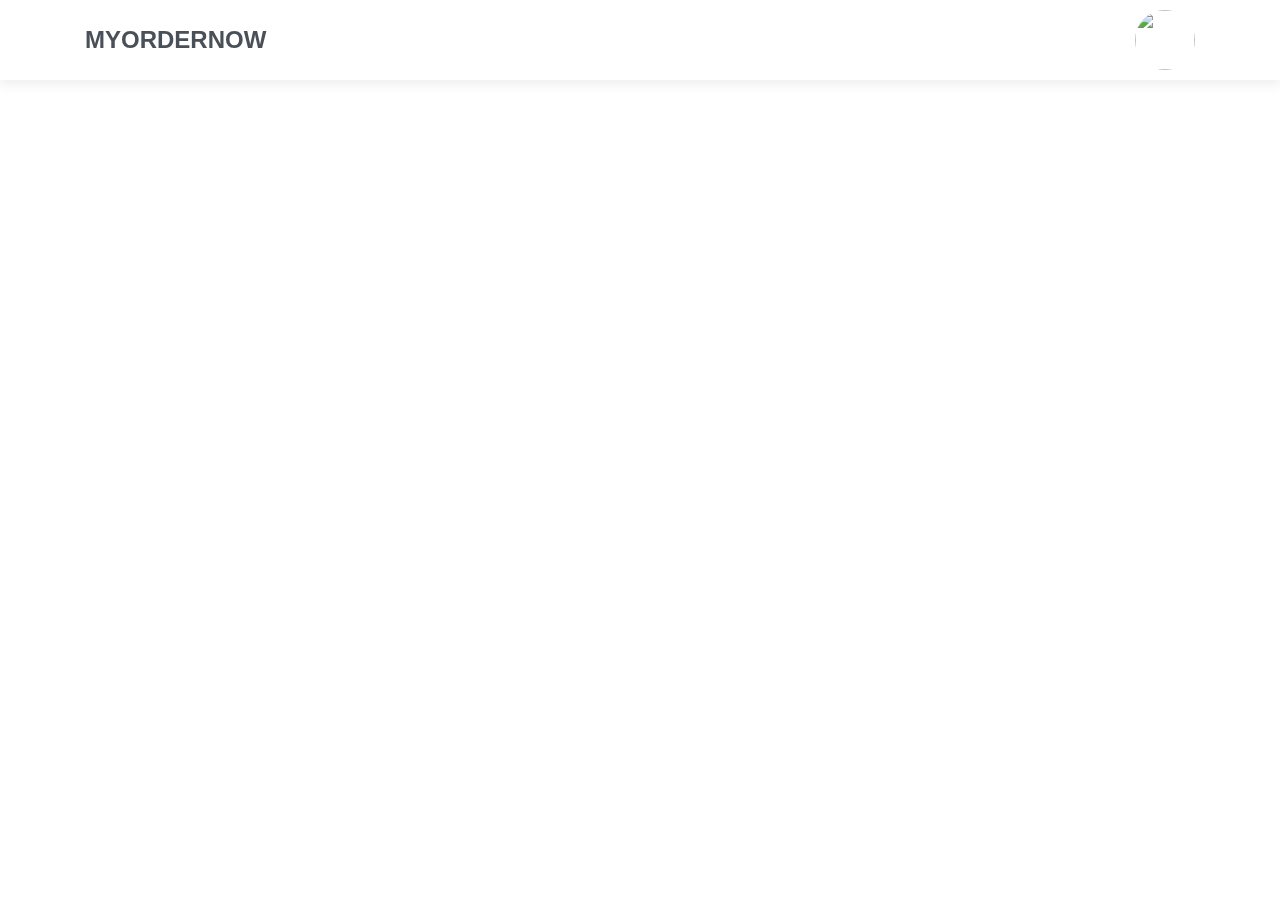
==== index.html @ 19302e9c "Subir todo corregido del video" ====
<!DOCTYPE html>
<html lang="en">
<head>
	<meta charset="UTF-8">
	<title>My Order Now - App</title>
	<link href="https://fonts.googleapis.com/css?family=Montserrat:300,400,500,600" rel="stylesheet">
	<link rel="stylesheet" href="https://use.fontawesome.com/releases/v5.8.0/css/all.css" integrity="sha384-Mmxa0mLqhmOeaE8vgOSbKacftZcsNYDjQzuCOm6D02luYSzBG8vpaOykv9lFQ51Y" crossorigin="anonymous">
	<link rel="stylesheet" href="css/main.css">
</head>
	<body>
	
		<header>
		<div class="container">
			<div class="row justify-content-between align-items-center">
				<div class="col-auto">
					<h1>MyOrderNow</h1>
				</div>
				<div class="col-auto">
					<div class="avatar-container" data-target="#profileOptions" data-toggle="modal">
						<img src="img/avatar.jpg" alt="">
						<i class="fas fa-cog"></i>
					</div>
				</div>
			</div>
		</div>
	 </header>
		
	<div class="modal fade profile-options-modal" id="profileOptions" tabindex="-1" role="dialog" aria-labelledby="exampleModalLabel" aria-hidden="true">
	  <div class="modal-dialog" role="document">
	    <div class="modal-content">

	      <div class="modal-header">
	        <h5 class="modal-title">Opciones</h5>
	        <button type="button" class="close" data-dismiss="modal" aria-label="Close">
	          <span aria-hidden="true">&times;</span>
	        </button>
	      </div>

	      <div class="modal-body">
	        <ul class="profile-options-list">
	        	<li>
	        		<a href="#"><i class="fas fa-user"></i> Mi perfil</a>
	        	</li>
	        	<li>
	        		<a href="#"><i class="fas fa-map-marker-alt"></i> Mis direcciones</a>
	        	</li>
	        	<li>
	        		<a href="#"><i class="fas fa-credit-card"></i> Mis tarjetas</a>
	        	</li>
	        	<li>
	        		<a href="#" class="text-danger"><i class="fas fa-times-circle"></i> Cerrar sesión</a>
	        	</li>
	        </ul>
	      </div>
	   
	    </div>
	  </div>
	</div>
		
		<script src="js/jquery.js"></script>
		<script src="js/popper.js"></script>
		<script src="js/bootstrap.min.js"></script>
		
	</body>
</html>
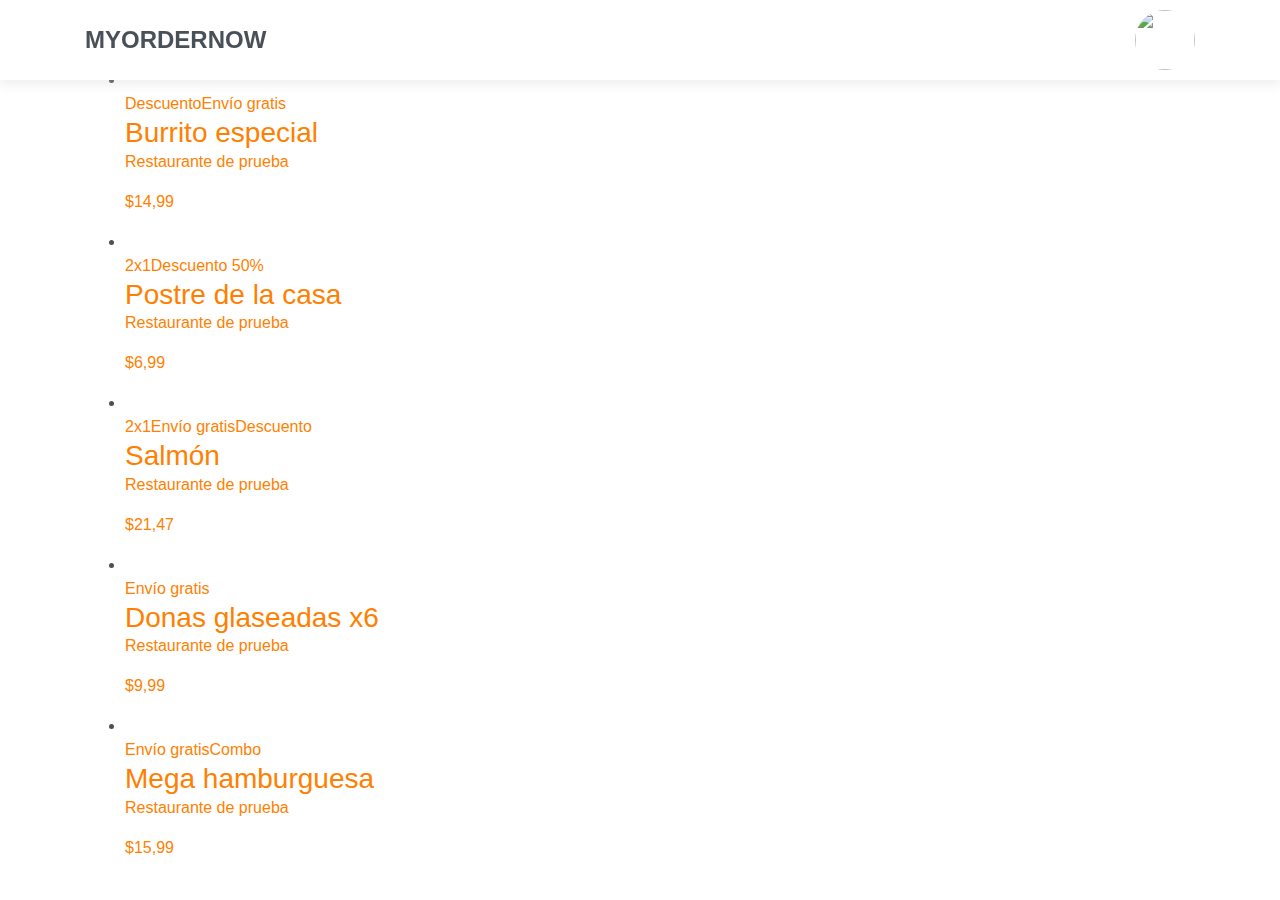
==== commit d27f0658: "Finalizar estructura de productos" ====
--- a/index.html
+++ b/index.html
@@ -7,9 +7,10 @@
 	<link rel="stylesheet" href="https://use.fontawesome.com/releases/v5.8.0/css/all.css" integrity="sha384-Mmxa0mLqhmOeaE8vgOSbKacftZcsNYDjQzuCOm6D02luYSzBG8vpaOykv9lFQ51Y" crossorigin="anonymous">
 	<link rel="stylesheet" href="css/main.css">
 </head>
+
 	<body>
 	
-		<header>
+	<header>
 		<div class="container">
 			<div class="row justify-content-between align-items-center">
 				<div class="col-auto">
@@ -23,7 +24,7 @@
 				</div>
 			</div>
 		</div>
-	 </header>
+	
 		
 	<div class="modal fade profile-options-modal" id="profileOptions" tabindex="-1" role="dialog" aria-labelledby="exampleModalLabel" aria-hidden="true">
 	  <div class="modal-dialog" role="document">
@@ -57,6 +58,144 @@
 	  </div>
 	</div>
 		
+	</header>	
+	
+	<main class="main">
+		<div class="container">
+				<div class="search-container">
+				<form>
+					 <input type="text" name="searchInput" id="searchInput">
+					 <button type="button" class="btn btn-primary btn-block">Buscar</button>
+				</form>
+				
+				</div>
+				<div class="products-list-container">
+				<ul>
+				<li>
+						<a href="#">
+							<div class="product-image">
+								<img src="img/producto1.jpg" alt="">
+							</div>
+							<div class="product-info">
+								<div class="product-info-inner">
+									<div class="tags">
+										<span>Descuento</span><span>Envío gratis</span>
+									</div>
+									<h3 class="product-name">Burrito especial</h3>
+									<p class="restaurant">Restaurante de prueba</p>
+									<div class="stars">
+										<i class="fas fa-star"></i>
+										<i class="fas fa-star"></i>
+										<i class="fas fa-star"></i>
+									</div>
+								</div>
+								<p class="product-price"><span>$</span>14,99</p>
+							</div>
+						</a>
+					</li>
+
+					<li>
+						<a href="#">
+							<div class="product-image">
+								<img src="img/producto2.jpg" alt="">
+							</div>
+							<div class="product-info">
+								<div class="product-info-inner">
+									<div class="tags">
+										<span>2x1</span><span>Descuento 50%</span>
+									</div>
+									<h3 class="product-name">Postre de la casa</h3>
+									<p class="restaurant">Restaurante de prueba</p>
+									<div class="stars">
+										<i class="fas fa-star"></i>
+										<i class="fas fa-star"></i>
+										<i class="fas fa-star"></i>
+										<i class="fas fa-star"></i>
+										<i class="fas fa-star"></i>
+									</div>
+								</div>
+								<p class="product-price"><span>$</span>6,99</p>
+							</div>
+						</a>
+					</li>
+
+					<li>
+						<a href="#">
+							<div class="product-image">
+								<img src="img/producto3.jpg" alt="">
+							</div>
+							<div class="product-info">
+								<div class="product-info-inner">
+									<div class="tags">
+										<span>2x1</span><span>Envío gratis</span><span>Descuento</span>
+									</div>
+									<h3 class="product-name">Salmón</h3>
+									<p class="restaurant">Restaurante de prueba</p>
+									<div class="stars">
+										<i class="fas fa-star"></i>
+										<i class="fas fa-star"></i>
+										<i class="fas fa-star"></i>
+										<i class="fas fa-star"></i>
+									</div>
+								</div>
+								<p class="product-price"><span>$</span>21,47</p>
+							</div>
+						</a>
+					</li>
+
+					<li>
+						<a href="#">
+							<div class="product-image">
+								<img src="img/producto4.jpg" alt="">
+							</div>
+							<div class="product-info">
+								<div class="product-info-inner">
+									<div class="tags">
+										<span>Envío gratis</span>
+									</div>
+									<h3 class="product-name">Donas glaseadas x6</h3>
+									<p class="restaurant">Restaurante de prueba</p>
+									<div class="stars">
+										<i class="fas fa-star"></i>
+										<i class="fas fa-star"></i>
+										<i class="fas fa-star"></i>
+									</div>
+								</div>
+								<p class="product-price"><span>$</span>9,99</p>
+							</div>
+						</a>
+					</li>
+
+					<li>
+						<a href="#">
+							<div class="product-image">
+								<img src="img/producto5.jpg" alt="">
+							</div>
+							<div class="product-info">
+								<div class="product-info-inner">
+									<div class="tags">
+										<span>Envío gratis</span><span>Combo</span>
+									</div>
+									<h3 class="product-name">Mega hamburguesa</h3>
+									<p class="restaurant">Restaurante de prueba</p>
+									<div class="stars">
+										<i class="fas fa-star"></i>
+										<i class="fas fa-star"></i>
+										<i class="fas fa-star"></i>
+										<i class="fas fa-star"></i>
+										<i class="fas fa-star"></i>
+									</div>
+								</div>
+								<p class="product-price"><span>$</span>15,99</p>
+							</div>
+						</a>
+					</li>
+				
+				</ul>
+				</div>
+		</div>
+	</main>
+		
 		<script src="js/jquery.js"></script>
 		<script src="js/popper.js"></script>
 		<script src="js/bootstrap.min.js"></script>
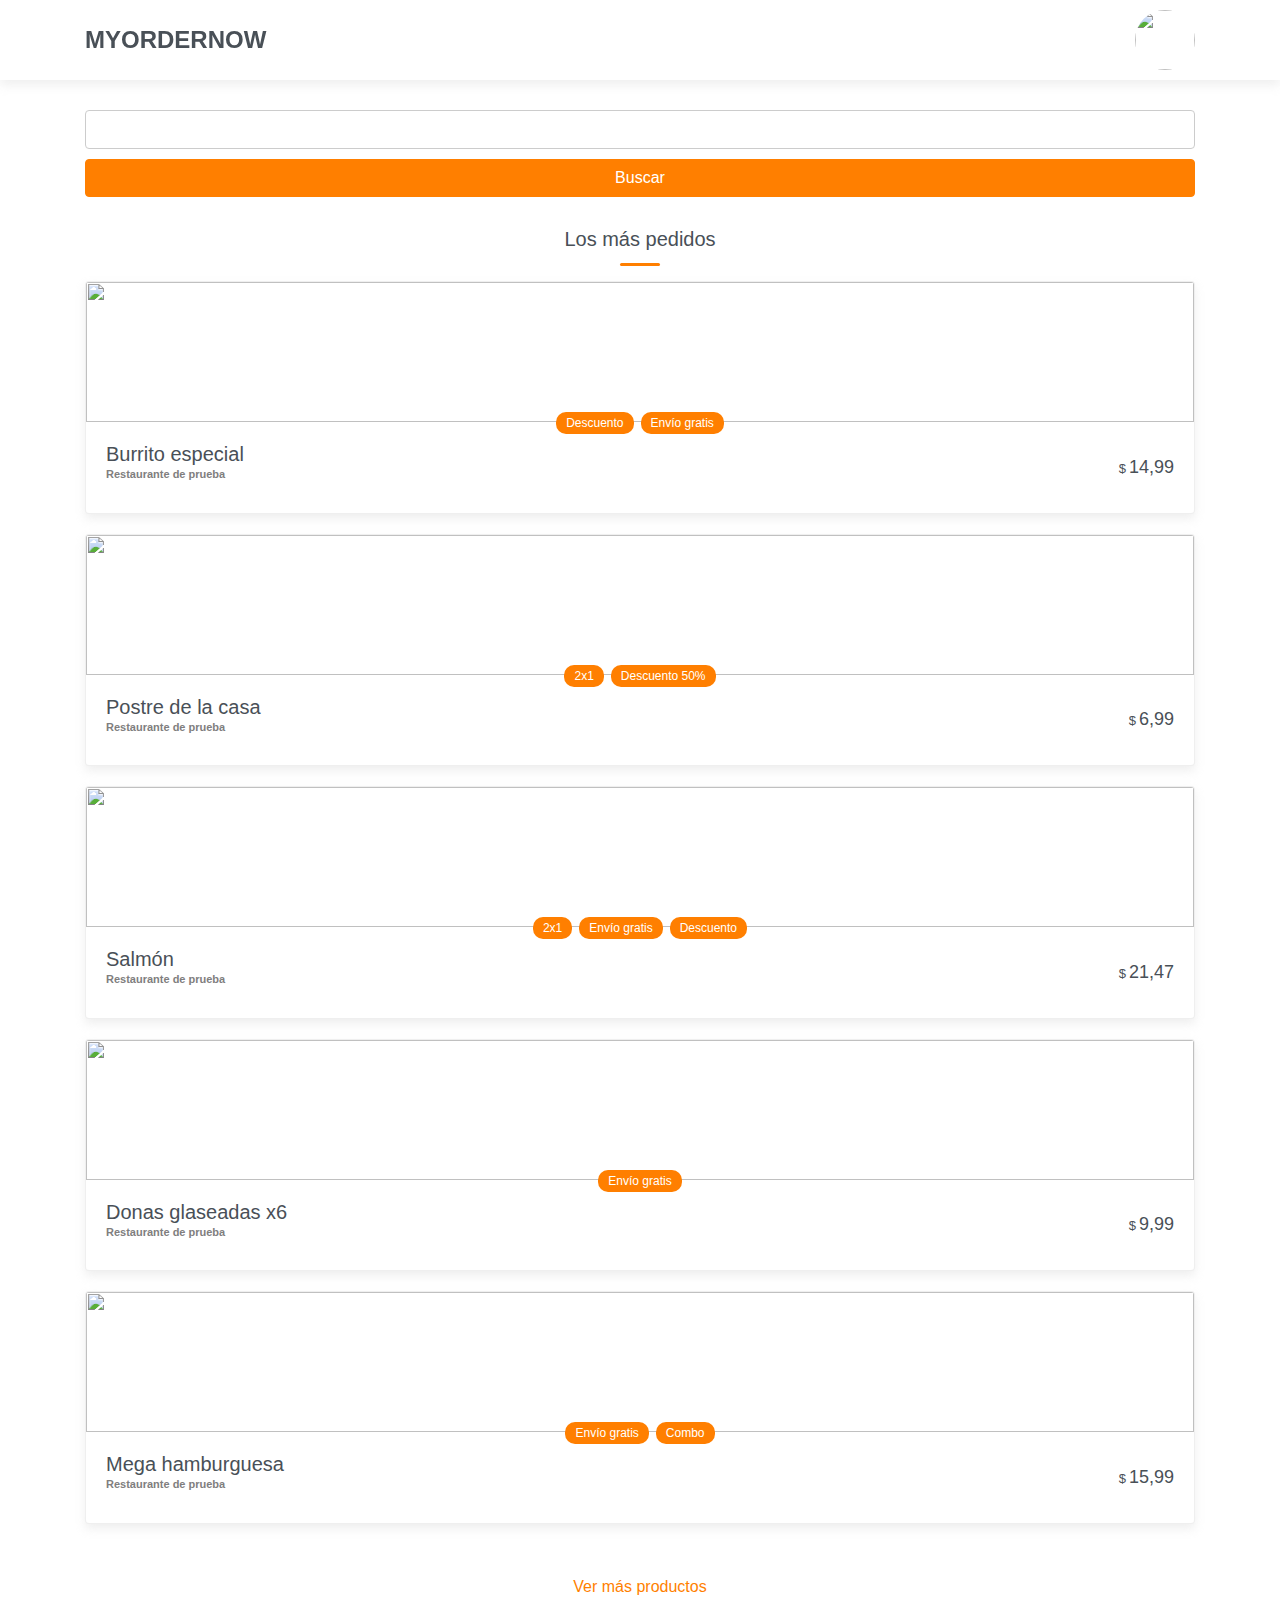
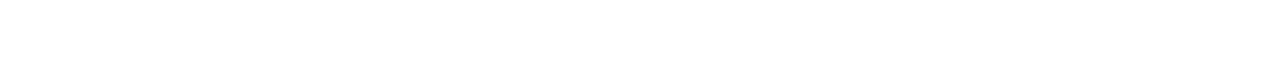
==== commit 9bd2a07a: "Finalizar seccion de productos" ====
--- a/index.html
+++ b/index.html
@@ -64,12 +64,12 @@
 		<div class="container">
 				<div class="search-container">
 				<form>
-					 <input type="text" name="searchInput" id="searchInput">
-					 <button type="button" class="btn btn-primary btn-block">Buscar</button>
+					<input type="text" name="searchInput" id="searchInput">
+					<button type="button" class="btn btn-primary btn-block">Buscar</button>
 				</form>
-				
-				</div>
+			</div>
 				<div class="products-list-container">
+				<h2 class="section-title">Los más pedidos</h2>
 				<ul>
 				<li>
 						<a href="#">
@@ -192,6 +192,12 @@
 					</li>
 				
 				</ul>
+				<div class="pt-4 pb-5 text-center">
+					<a href="#" class="btn btn-block btn-link">
+						<span class="d-block mb-2">Ver más productos</span>
+						<i class="fas fa-arrow-down"></i>
+					</a>
+				</div>
 				</div>
 		</div>
 	</main>
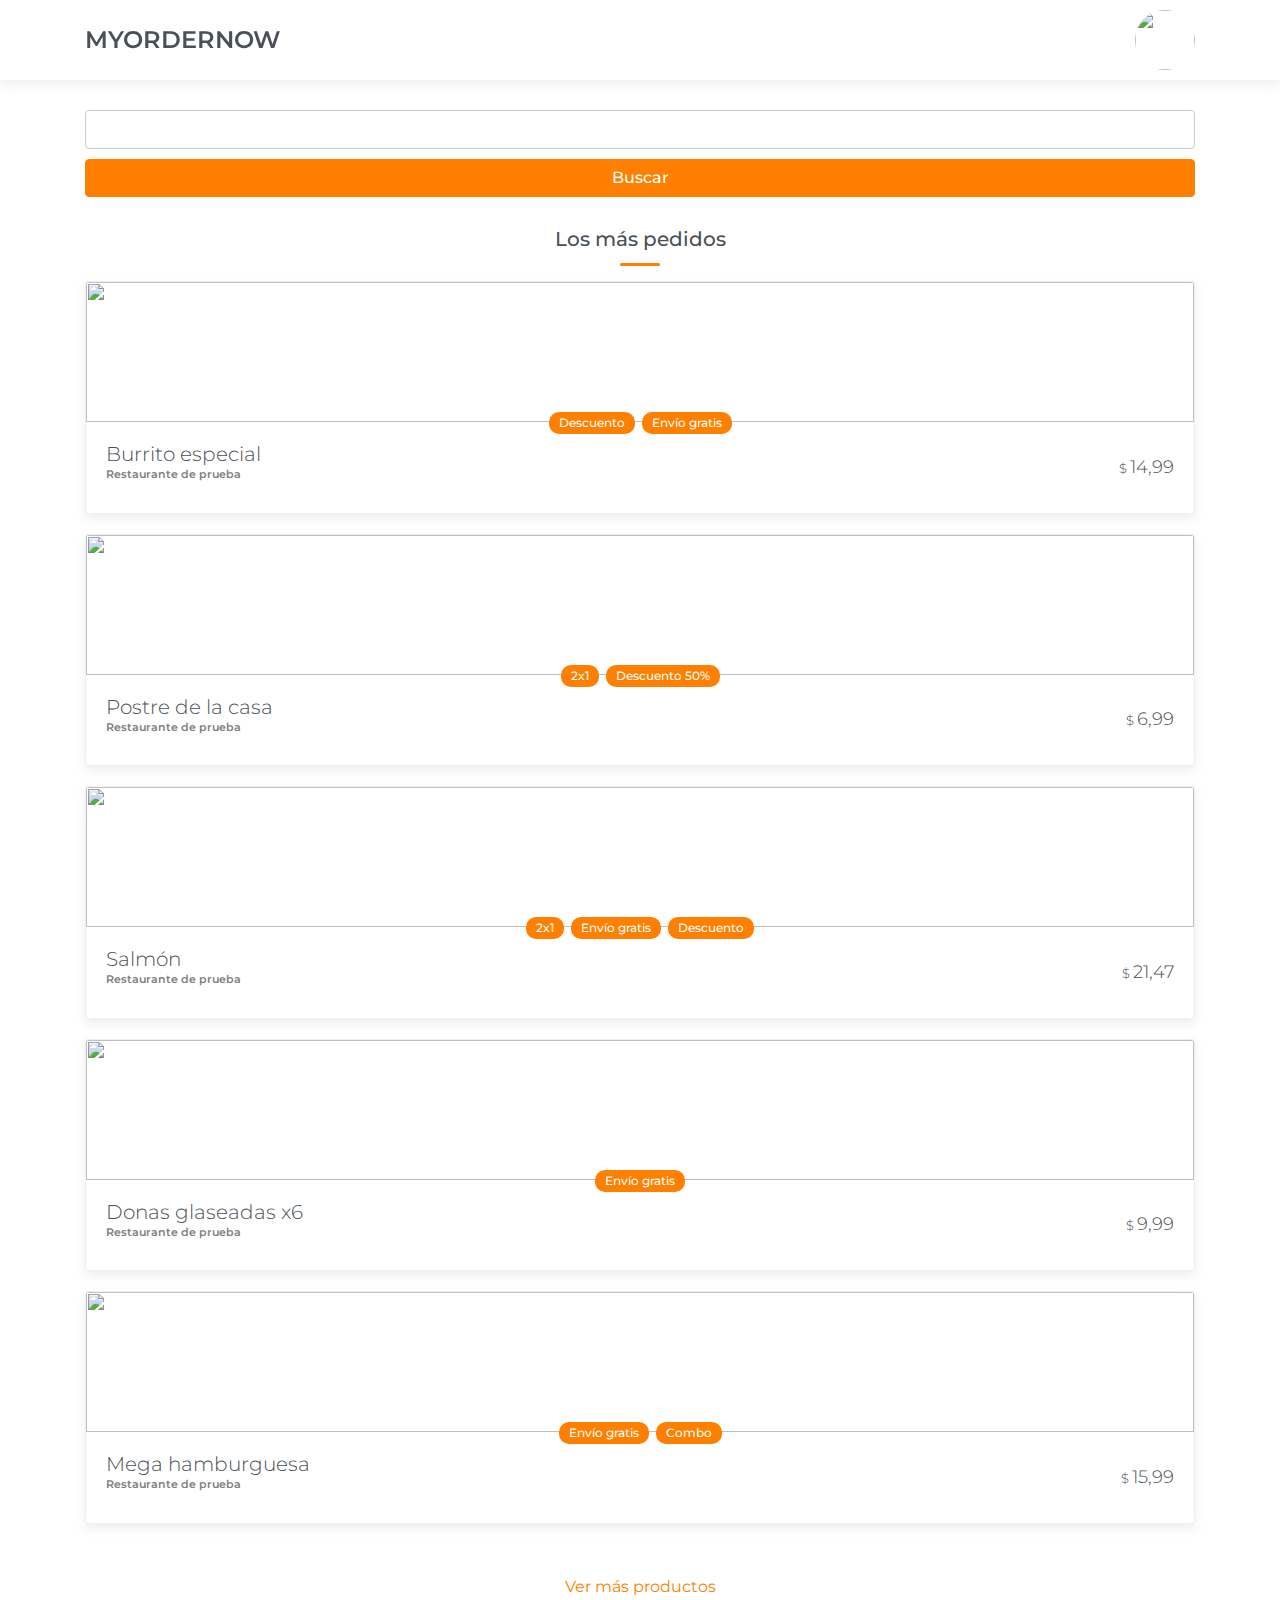
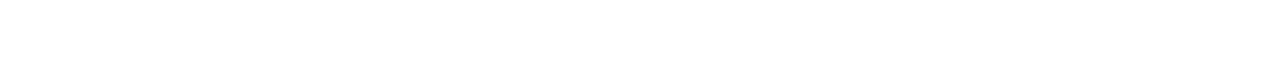
==== commit e8c43ae4: "Solucionar error de overlay y modal" ====
--- a/index.html
+++ b/index.html
@@ -24,8 +24,8 @@
 				</div>
 			</div>
 		</div>
-	
-		
+	</header>	
+	
 	<div class="modal fade profile-options-modal" id="profileOptions" tabindex="-1" role="dialog" aria-labelledby="exampleModalLabel" aria-hidden="true">
 	  <div class="modal-dialog" role="document">
 	    <div class="modal-content">
@@ -57,8 +57,7 @@
 	    </div>
 	  </div>
 	</div>
-		
-	</header>	
+	
 	
 	<main class="main">
 		<div class="container">
